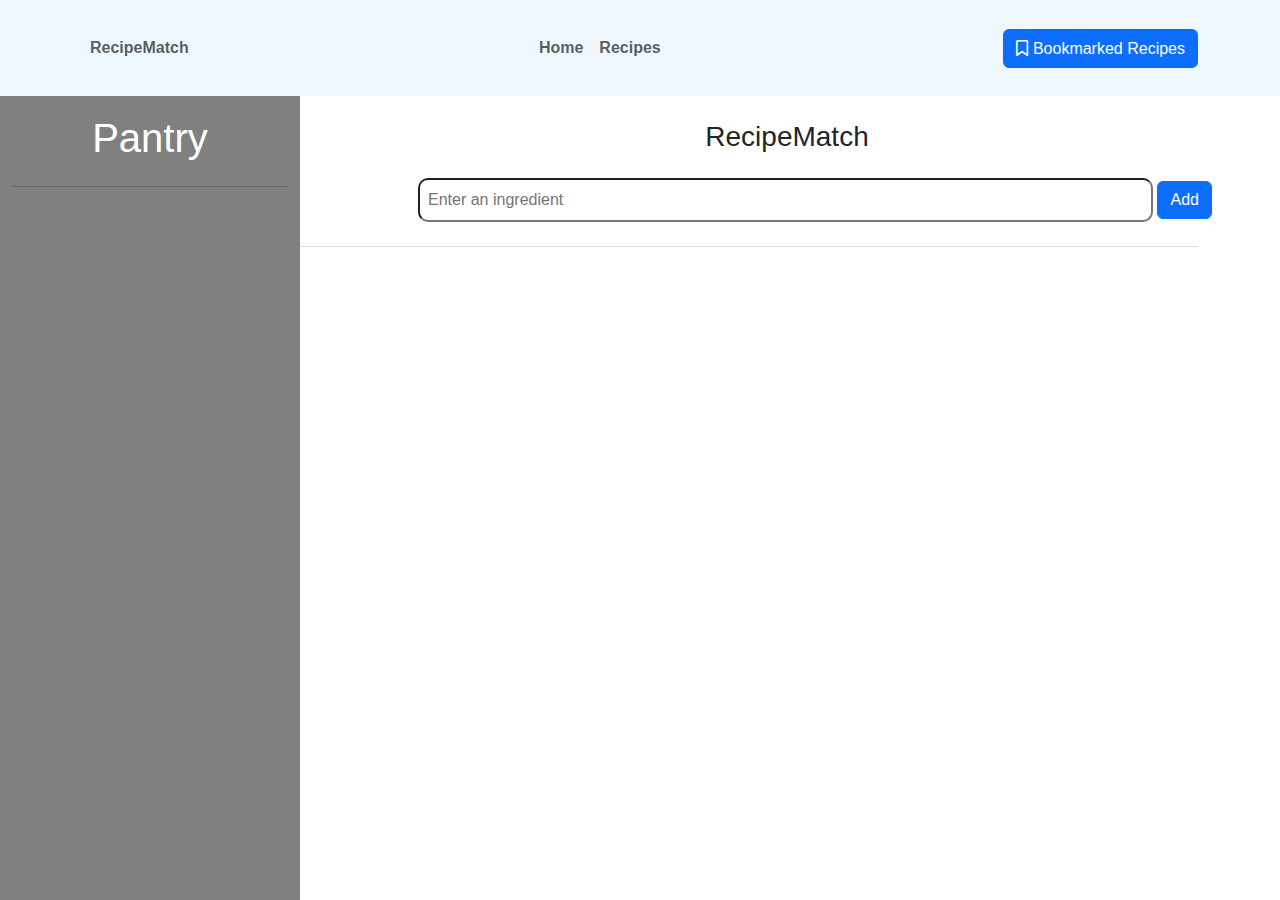
==== recipe.html @ 763ce932 "RecipeMatch" ====
<!DOCTYPE html>
<html lang="en">
<head>
    <meta charset="UTF-8">
    <meta name="viewport" content="width=device-width, initial-scale=1.0">
    <title>RecipeMatch</title>
   
    <link href="https://cdn.jsdelivr.net/npm/bootstrap@5.3.3/dist/css/bootstrap.min.css" rel="stylesheet" integrity="sha384-QWTKZyjpPEjISv5WaRU9OFeRpok6YctnYmDr5pNlyT2bRjXh0JMhjY6hW+ALEwIH" crossorigin="anonymous">
    <link rel="stylesheet" href="https://cdnjs.cloudflare.com/ajax/libs/font-awesome/6.5.1/css/all.min.css">
    <link rel="stylesheet" href="./css/recipes.css">    
</head>
<body>
    <main>
        <header>
            <nav class="navbar navbar-expand-lg navbar-custom">
                <div class="container">
                    <ul class="navbar-nav mr-auto">
                        <li class="nav-item">
                            <a class="nav-link" href="#">RecipeMatch</a>
                        </li>
                    </ul>
                    <ul class="navbar-nav mx-auto">
                        <li class="nav-item">
                            <a class="nav-link" href="index.html">Home</a>
                        </li>
                        <li class="nav-item">
                            <a class="nav-link" href="recipe.html">Recipes</a>
                        </li>
                    </ul>
                    <ul class="navbar-nav ml-auto">
                        <li class="nav-item">
                            <a href="bookmark.html"><button class="btn btn-primary bookmark-btn">Bookmarked Recipes</button></a>
                        </li>
                    </ul>
                </div>
            </nav>
        </header>

        <nav class="row m-0">
            <div class="side-bar" style="margin-top: 6rem;">
                <h1 class="text-center text-white">Pantry</h1>
                <hr>
                <div class="scroll-box">
                    <div class="scroll-box-inner">
                        <!-- <p>Lorem ipsum dolor sit amet, consectetur adipisicing elit. Sapiente,
                             aliquid? Ullam quidem placeat dicta iure nesciunt assumenda
                              tempora molestiae distinctio dolorem, voluptatum provident eius
                               illo asperiores officia sit at beatae incidunt earum molestias doloribus
                                dolore nam. Dolorem, praesentium, voluptatibus ab totam non delectus beatae 
                                eveniet iste, aperiam repellat quas. Atque. Lorem, ipsum dolor sit amet consecte
                                tur adipisicing elit. Facere, maiores eum quae voluptate quod natus saepe? Po
                                rro eius eaque soluta voluptatem dolorem tempore neque inventore quae no
                                bis nulla ut unde vero voluptates corporis totam, maxime eu
                                m ad pariatur iste ipsa! Iusto explicabo harum accusamus
                                 quidem repellat tempore itaque excepturi aliquam! Lore
                                 m ipsum dolor sit amet consectetur, adipisicing elit.
                                  Enim quos, sunt molestias similique voluptatum exe
                                  rcitationem veritatis aliquam asperiores debitis a
                                  met facere. Adipisci aspernatur maiores dolorem ra
                                  tione voluptatum iure ullam ducimus maxime modi minu
                                  s porro quisquam molestias commodi vero, molestiae odio? -->
                        </p>
                    </div>
                </div>
            </div>
       
            <div class="col-lg-12 overflow-auto recipeHeader" style="padding: 0;">
                <h3 class="text-center recipeHeader mt-4 mb-4">RecipeMatch</h3>
                <form id="recipeForm">
                    <input type="text" id="inputValue" placeholder="Enter an ingredient" class="searchRecipes">
                    <button type="submit" id="search" class="btn btn-primary">Add</button>
                </form>
            </div>                                                                                                                           
        </nav>

        <div class="row m-0 main-content" id="recipeResults">
           
        </div>
    </main>

    <div class="container">
        <footer class="d-flex flex-wrap justify-content-between align-items-center py-3 my-4 border-top">
            <div class="col-md-4 d-flex align-items-center">
                <a href="/" class="mb-3 me-2 mb-md-0 text-body-secondary text-decoration-none lh-1">
                    <svg class="bi" width="30" height="24"><use xlink:href="#bootstrap"/></svg>
                </a>
                <span class="mb-3 mb-md-0 text-body-secondary">&copy; 2024 Company, Inc</span>
            </div>

            <ul class="nav col-md-4 justify-content-end list-unstyled d-flex">
                <li class="ms-3"><a class="text-body-secondary" href="#"><svg class="bi" width="24" height="24"><use xlink:href="#twitter"/></svg></a></li>
                <li class="ms-3"><a class="text-body-secondary" href="#"><svg class="bi" width="24" height="24"><use xlink:href="#instagram"/></svg></a></li>
                <li class="ms-3"><a class="text-body-secondary" href="#"><svg class="bi" width="24" height="24"><use xlink:href="#facebook"/></svg></a></li>
            </ul>
        </footer>
    </div>

    <script>
        document.addEventListener('DOMContentLoaded', function() {
        const form = document.getElementById('recipeForm');
        const recipeResults = document.getElementById('recipeResults');

            form.addEventListener('submit', function(event) {
            event.preventDefault();

            const inputValue = document.getElementById('inputValue').value;
            const recipes = [
                { name: 'Scrambled Eggs', ingredients: ['eggs', 'egg', 'salt', 'pepper'], difficulty: 'hard', time: '5 Minutes' },
                { name: 'Omelette', ingredients: ['eggs', 'cheese', 'egg', 'tomatoes', 'onions'], difficulty: 'hard', time: '5 Minutes' },
                { name: 'Boiled Eggs', ingredients: ['eggs', 'water', 'egg'], difficulty: 'hard', time: '5 Minutes' },
                { name: 'Adobo', ingredients: ['Pork', 'Soy sauce', 'Vinegar', 'Garlic', 'Bay Leaves', 'Black Peppercorns'] },
                { name: 'Sinigang na Baboy', ingredients: ['Pork', 'Tomatoes', 'Onion', 'Fish Sauce', 'Gabi', 'Radish', 'Long Beans', 'Eggplant', 'Okra', 'Bok Choy', 'Pechay'] },
                { name: 'Kare-Kare', ingredients: ['Oxtail', 'Banana Heart', 'Eggplant', 'String Beans (Sitaw)', 'Pehcay', 'Achuete', 'Peanut Sauce'] },
                { name: 'Bicol Express', ingredients: ['Pork', 'Shrimp Paste', 'Garlic', 'Onion', 'Coconut Cream', 'Coconut Milk', 'Chili Peppers', 'Finger Chilies (Siling haba)'] },
                { name: 'Tinolang Manok', ingredients: ['Chicken', 'Garlic', 'Onion', 'Ginger', 'Papaya', 'Chili leaves(Malunggay)', 'Fish Sauce', 'Salt', 'Pepper'] },
                { name: 'Pakbet', ingredients: ['Pork', 'Tomatoes', 'Onion', 'Fish Sauce', 'Gabi', 'Radish', 'Long Beans', 'Eggplant', 'Okra', 'Bok Choy', 'Pechay'] },
                { name: 'Sinigang na Baboy', ingredients: ['Pork', 'Tomatoes', 'Onion', 'Fish Sauce', 'Gabi', 'Radish', 'Long Beans', 'Eggplant', 'Okra', 'Bok Choy', 'Pechay'] }
            ];

                const suggestedRecipes = recipes.filter(recipe => {
                    return recipe.ingredients.includes(inputValue.toLowerCase());
                });

                renderRecipes(suggestedRecipes);
            });

            function renderRecipes(recipes) {
                const fragment = document.createDocumentFragment();

                if (recipes.length > 0) {
                    recipes.forEach(recipe => {
                        const div = document.createElement('div');
                        div.classList.add('col-lg-12', 'mt-4', 'card-contents');
                        div.innerHTML = `
                            <div class="card" style="max-width: 90%; margin-bottom: 10px;">
                                <div class="row g0">
                                    <div class="col-lg-3">
                                        <img src="./assets/omellete.jpg" class="card_img" alt="" srcset="">
                                    </div>
                                    <div class="col-lg-9">
                                        <div class="card-body">
                                            <h6 class="time-prep">
                                                <i class="fa-regular fa-clock" style="padding-right: 10px;"></i>
                                                <span class="minutes">${recipe.time}</span> 
                                                <span class="difficulty">Difficulty: ${recipe.difficulty || 'N/A'}</span>
                                                <a href=""><i class="fa-solid fa-bookmark" style="padding-left: 29px;"></i></a>
                                            </h6>
                                            <h5 class="card-title"><b>${recipe.name}</b></h5>
                                            <h5 class="card-text"></h5>
                                            <p class="card-text"><b>Ingredients: </b>${recipe.ingredients.join(', ')}</p>      
                                            <a href="" class="float-end mt-3" style="padding-bottom: 20px;">View recipe</a>
                                        </div>
                                    </div>
                                </div>
                            </div>
                        `;
                        fragment.appendChild(div);
                    });
                } else {
                    const div = document.createElement('div');
                    div.classList.add('mt-5', 'recipes-notfound', 'text-center');
                    div.style.paddingLeft = '25%';
                    div.textContent = 'Recipes Not Found';
                    fragment.appendChild(div);
                }

                recipeResults.innerHTML = '';
                recipeResults.appendChild(fragment);
            }
        });
    </script>

    <script src="https://cdn.jsdelivr.net/npm/bootstrap@5.3.3/dist/js/bootstrap.bundle.min.js" integrity="sha384-YvpcrYf0tY3lHB60NNkmXc5s9fDVZLESaAA55NDzOxhy9GkcIdslK1eN7N6jIeHz" crossorigin="anonymous"></script>
</body>
</html>
---- css/recipes.css ----
*{
    margin: 0%;
    padding: 0%;
    font-family: Arial, Helvetica, sans-serif;
}

.navbar {
    color: black; 
    padding: 10px;
    font-weight: 900;
    align-items: center;
    background-color: aliceblue;
    width: 100%;
    height: 6rem;
}
.bookmark-btn::before {
    content: "\f02e"; 
    font-family: "Font Awesome 5 Free"; 
    margin-right: 5px; 
}

    ::-webkit-scrollbar{
    width: 15px;
} 
    ::-webkit-scrollbar-thumb{
    background-color: #fff;
}
 
.side-bar{
    position: fixed;
    top: 0;
    left: 0;
    width: 300px;
    height: 100%;
    background-color: gray;
    margin-right: 288px;
    display: flex;
    flex-direction: column;
}
.side-bar h1{
    padding-top: 18px;
}
.recipeHeader{
    text-align: center;
    position: relative;
    left: 300px;
    width: calc(100% - 300px);
}
.recipeHeader h3{
    left: 15%;
}

.scroll-box{
    overflow: auto;
   
}
.scroll-box-inner p{
    color: #fff;
}


.card-contents{
    position: relative;
    left: 300px;
    width: calc(100% - 300px);
}
.searchRecipes{
    width: 75%;
    padding: 8px;
    border-radius: 10px;
    margin-left: 50px;
}
.searchRecipes::after{
  content: '\f002';
  font-family: 'Font Awesome 5 Free';
  width: 20px;
  font-weight: 900;
  font-size: 20px; 
  margin-left: 5px;
}

.card {
  background-color: #fff;
  border: 1px solid rgba(0, 0, 0, 0.125);
  border-radius: 1rem;
  transition: box-shadow 0.3s ease-in-out;
  cursor: pointer;
  margin-left: 40px;
}

.card:hover {
  box-shadow: 0 0.5rem 1rem rgba(0, 0, 0, 0.15);
}

.card-body {
  padding: 1.25rem;
}

.card_img{
    width: 100%;
    height: auto;
    border-radius: 10px 0 0 12px;
}
.sidebar.active {
  right: 0;
}


.time-prep {
    display: flex;
    align-items: center;
    margin-bottom: 10px;
    padding-left: 20rem;
}

.fa-regular.fa-clock {
    padding-right: 10px;
    font-size: 1.2em; /* Adjust the size of the clock icon as needed */
}

.minutes {
    margin-right: 2rem; /* Adjust as needed to separate the minutes from difficulty */
}

.difficulty {
    font-weight: bold; /* Example styling for difficulty */
    
}
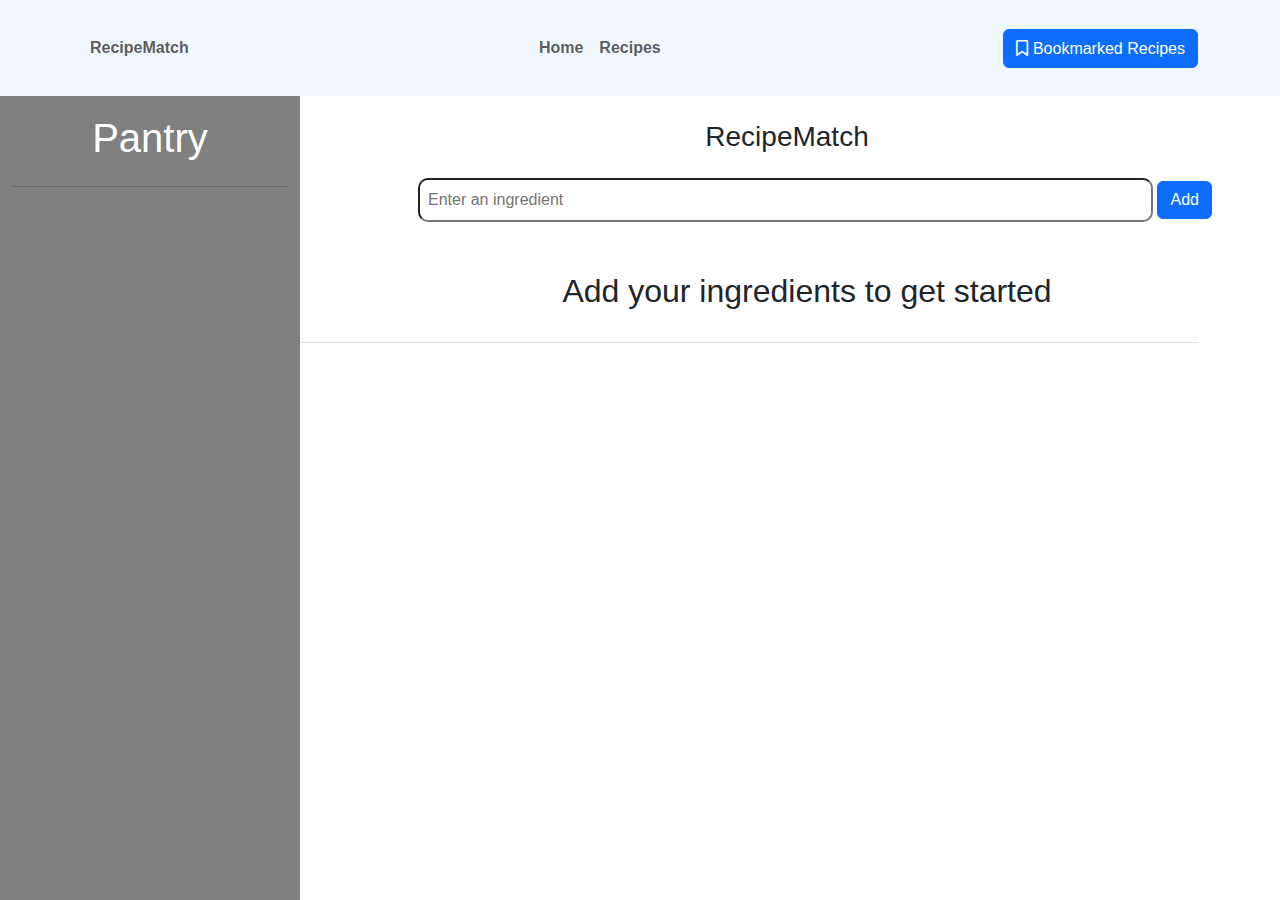
==== commit 237d007c: "RecipeMatch" ====
--- a/recipe.html
+++ b/recipe.html
@@ -73,6 +73,11 @@
             </div>                                                                                                                           
         </nav>
 
+        <div class="row m-0 text-content" id="text-content">
+            <img src="" alt="">
+            <h2>Add your ingredients to get started</h2>
+        </div>
+        
         <div class="row m-0 main-content" id="recipeResults">
            
         </div>
@@ -101,10 +106,11 @@
         const recipeResults = document.getElementById('recipeResults');
 
             form.addEventListener('submit', function(event) {
-            event.preventDefault();
+                event.preventDefault();
 
             const inputValue = document.getElementById('inputValue').value;
             const recipes = [
+               
                 { name: 'Scrambled Eggs', ingredients: ['eggs', 'egg', 'salt', 'pepper'], difficulty: 'hard', time: '5 Minutes' },
                 { name: 'Omelette', ingredients: ['eggs', 'cheese', 'egg', 'tomatoes', 'onions'], difficulty: 'hard', time: '5 Minutes' },
                 { name: 'Boiled Eggs', ingredients: ['eggs', 'water', 'egg'], difficulty: 'hard', time: '5 Minutes' },
@@ -113,13 +119,14 @@
                 { name: 'Kare-Kare', ingredients: ['Oxtail', 'Banana Heart', 'Eggplant', 'String Beans (Sitaw)', 'Pehcay', 'Achuete', 'Peanut Sauce'] },
                 { name: 'Bicol Express', ingredients: ['Pork', 'Shrimp Paste', 'Garlic', 'Onion', 'Coconut Cream', 'Coconut Milk', 'Chili Peppers', 'Finger Chilies (Siling haba)'] },
                 { name: 'Tinolang Manok', ingredients: ['Chicken', 'Garlic', 'Onion', 'Ginger', 'Papaya', 'Chili leaves(Malunggay)', 'Fish Sauce', 'Salt', 'Pepper'] },
-                { name: 'Pakbet', ingredients: ['Pork', 'Tomatoes', 'Onion', 'Fish Sauce', 'Gabi', 'Radish', 'Long Beans', 'Eggplant', 'Okra', 'Bok Choy', 'Pechay'] },
-                { name: 'Sinigang na Baboy', ingredients: ['Pork', 'Tomatoes', 'Onion', 'Fish Sauce', 'Gabi', 'Radish', 'Long Beans', 'Eggplant', 'Okra', 'Bok Choy', 'Pechay'] }
+                { name: 'Pakbet', ingredients: ['Pork', 'Tomatoes', 'Onion', 'Fish Sauce', 'Gabi', 'Radish', 'Long Beans', 'Eggplant', 'Okra', 'Bok Choy', 'Pechay'] }
             ];
 
-                const suggestedRecipes = recipes.filter(recipe => {
-                    return recipe.ingredients.includes(inputValue.toLowerCase());
+            const suggestedRecipes = recipes.filter(recipe => {
+                return recipe.ingredients.some(ingredient => {
+                    return ingredient.toLowerCase().includes(inputValue.toLowerCase());
                 });
+            });
 
                 renderRecipes(suggestedRecipes);
             });
@@ -130,12 +137,32 @@
                 if (recipes.length > 0) {
                     recipes.forEach(recipe => {
                         const div = document.createElement('div');
+                        const removetext = document.getElementById('text-content')
+
+                        removetext.style.display = "none";
                         div.classList.add('col-lg-12', 'mt-4', 'card-contents');
+
+                        const links = {
+                            'scrambled eggs': 'index.html'
+                        };
+                        const recipesimage = {
+                            'scrambled eggs': './assets/scrambledeggs.png',
+                            'omelette': './assets/omelette.png',
+                            'adobo': './assets/adobo.png',
+                            'kare-kare': './assets/omelette.png',
+                            'bicol express': './assets/bicolexpress.png',
+                            'tinolang manok': './assets/omelette.png',
+                            
+                        };
+
+                        const imagePath = recipesimage[recipe.name.toLowerCase()];
+                        const linksPath = links[recipe.name.toLowerCase()];
+
                         div.innerHTML = `
                             <div class="card" style="max-width: 90%; margin-bottom: 10px;">
                                 <div class="row g0">
                                     <div class="col-lg-3">
-                                        <img src="./assets/omellete.jpg" class="card_img" alt="" srcset="">
+                                        <img src="${imagePath}" class="card_img" alt="" srcset="">
                                     </div>
                                     <div class="col-lg-9">
                                         <div class="card-body">
@@ -148,7 +175,7 @@
                                             <h5 class="card-title"><b>${recipe.name}</b></h5>
                                             <h5 class="card-text"></h5>
                                             <p class="card-text"><b>Ingredients: </b>${recipe.ingredients.join(', ')}</p>      
-                                            <a href="" class="float-end mt-3" style="padding-bottom: 20px;">View recipe</a>
+                                            <a href="${linksPath}" class="float-end mt-3" style="padding-bottom: 20px;">View recipe</a>
                                         </div>
                                     </div>
                                 </div>
@@ -158,6 +185,10 @@
                     });
                 } else {
                     const div = document.createElement('div');
+                    const removetext = document.getElementById('text-content')
+
+                    removetext.style.display = "none";
+
                     div.classList.add('mt-5', 'recipes-notfound', 'text-center');
                     div.style.paddingLeft = '25%';
                     div.textContent = 'Recipes Not Found';
--- a/css/recipes.css
+++ b/css/recipes.css
@@ -12,6 +12,7 @@
     background-color: aliceblue;
     width: 100%;
     height: 6rem;
+
 }
 .bookmark-btn::before {
     content: "\f02e"; 
@@ -78,7 +79,10 @@
   font-size: 20px; 
   margin-left: 5px;
 }
-
+.text-content{
+    padding-top: 50px;
+    padding-left: 43%;
+}
 .card {
   background-color: #fff;
   border: 1px solid rgba(0, 0, 0, 0.125);
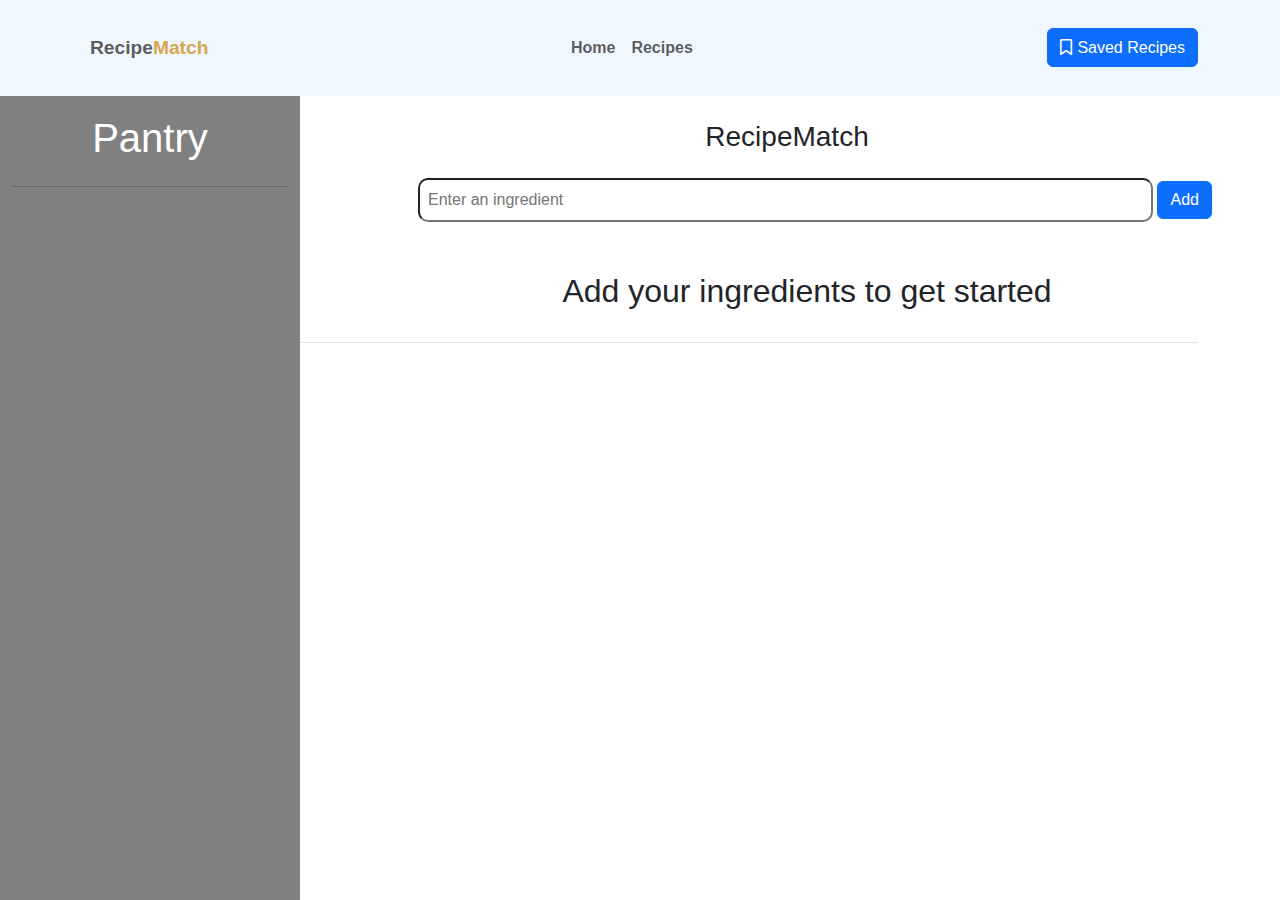
==== commit 5d84f163: "Recipes match updated" ====
--- a/recipe.html
+++ b/recipe.html
@@ -16,7 +16,7 @@
                 <div class="container">
                     <ul class="navbar-nav mr-auto">
                         <li class="nav-item">
-                            <a class="nav-link" href="#">RecipeMatch</a>
+                            <a class="nav-link" href="#" style="font-size: larger;">Recipe<span style="color: #d7a54b;">Match</span></a>
                         </li>
                     </ul>
                     <ul class="navbar-nav mx-auto">
@@ -29,7 +29,7 @@
                     </ul>
                     <ul class="navbar-nav ml-auto">
                         <li class="nav-item">
-                            <a href="bookmark.html"><button class="btn btn-primary bookmark-btn">Bookmarked Recipes</button></a>
+                            <a href="bookmark.html"><button class="btn btn-primary bookmark-btn">Saved Recipes</button></a>
                         </li>
                     </ul>
                 </div>
@@ -143,7 +143,7 @@
                         div.classList.add('col-lg-12', 'mt-4', 'card-contents');
 
                         const links = {
-                            'scrambled eggs': 'index.html'
+                            'scrambled eggs': 'pornhub.com'
                         };
                         const recipesimage = {
                             'scrambled eggs': './assets/scrambledeggs.png',
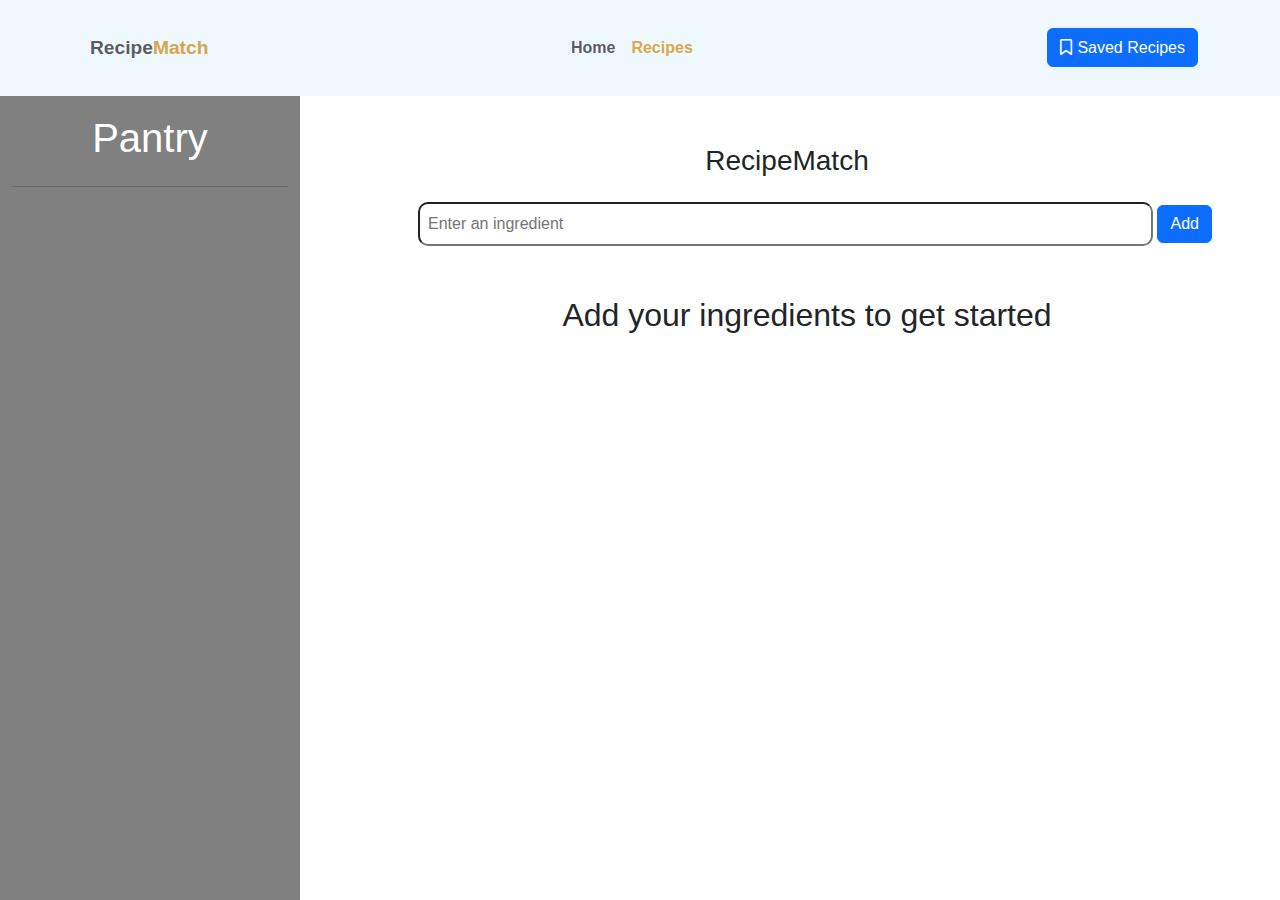
==== commit a05c5057: "k" ====
--- a/recipe.html
+++ b/recipe.html
@@ -24,7 +24,7 @@
                             <a class="nav-link" href="index.html">Home</a>
                         </li>
                         <li class="nav-item">
-                            <a class="nav-link" href="recipe.html">Recipes</a>
+                            <a class="nav-link active-link" href="recipe.html">Recipes</a>
                         </li>
                     </ul>
                     <ul class="navbar-nav ml-auto">
@@ -41,7 +41,8 @@
                 <h1 class="text-center text-white">Pantry</h1>
                 <hr>
                 <div class="scroll-box">
-                    <div class="scroll-box-inner">
+                    <div class="items" id="ingredientItems">
+                       
                         <!-- <p>Lorem ipsum dolor sit amet, consectetur adipisicing elit. Sapiente,
                              aliquid? Ullam quidem placeat dicta iure nesciunt assumenda
                               tempora molestiae distinctio dolorem, voluptatum provident eius
@@ -58,8 +59,8 @@
                                   rcitationem veritatis aliquam asperiores debitis a
                                   met facere. Adipisci aspernatur maiores dolorem ra
                                   tione voluptatum iure ullam ducimus maxime modi minu
-                                  s porro quisquam molestias commodi vero, molestiae odio? -->
-                        </p>
+                                  s porro quisquam molestias commodi vero, molestiae odio?
+                        </p> -->
                     </div>
                 </div>
             </div>
@@ -83,27 +84,12 @@
         </div>
     </main>
 
-    <div class="container">
-        <footer class="d-flex flex-wrap justify-content-between align-items-center py-3 my-4 border-top">
-            <div class="col-md-4 d-flex align-items-center">
-                <a href="/" class="mb-3 me-2 mb-md-0 text-body-secondary text-decoration-none lh-1">
-                    <svg class="bi" width="30" height="24"><use xlink:href="#bootstrap"/></svg>
-                </a>
-                <span class="mb-3 mb-md-0 text-body-secondary">&copy; 2024 Company, Inc</span>
-            </div>
-
-            <ul class="nav col-md-4 justify-content-end list-unstyled d-flex">
-                <li class="ms-3"><a class="text-body-secondary" href="#"><svg class="bi" width="24" height="24"><use xlink:href="#twitter"/></svg></a></li>
-                <li class="ms-3"><a class="text-body-secondary" href="#"><svg class="bi" width="24" height="24"><use xlink:href="#instagram"/></svg></a></li>
-                <li class="ms-3"><a class="text-body-secondary" href="#"><svg class="bi" width="24" height="24"><use xlink:href="#facebook"/></svg></a></li>
-            </ul>
-        </footer>
-    </div>
-
+   
     <script>
         document.addEventListener('DOMContentLoaded', function() {
         const form = document.getElementById('recipeForm');
         const recipeResults = document.getElementById('recipeResults');
+        const inputtedIngridients = document.getElementById('inputValue');
 
             form.addEventListener('submit', function(event) {
                 event.preventDefault();
@@ -182,6 +168,7 @@
                             </div>
                         `;
                         fragment.appendChild(div);
+                        
                     });
                 } else {
                     const div = document.createElement('div');
@@ -195,10 +182,61 @@
                     fragment.appendChild(div);
                 }
 
+                const btnadd = document.getElementById('search');
+                const ingredientItems = document.getElementById('ingredientItems');
+                btnadd.onclick = function(){
+                    ingredientItems.innerHTML += `
+                    <div class="items">
+                        <h5 class="ingredient-item id="ingredient-item">${inputtedIngridients.value}
+                            <span id="btn-delete" class="btn-delete">X</span>
+                        </h5>
+                    </div>
+                    `
+                const existingItem = document.getElementById('ingredient-item');
+
+                    if(existingItem.value === inputtedIngridients.value){
+                        alert("This ingredients already inputted");
+                        return;
+                    }else{
+                   
+                    }
+                }
+                ingredientItems.onclick = function(event) {
+                    if (event.target.classList.contains('btn-delete')) {
+                        const itemToDelete = event.target.closest('.items');
+                        ingredientItems.removeChild(itemToDelete);
+                    }
+        };
+
+               
                 recipeResults.innerHTML = '';
                 recipeResults.appendChild(fragment);
+                inputtedIngridients.value = '';
+
             }
+
         });
+
+        // const btnadd = document.getElementById('search');
+        // const inputtedIngridients = document.getElementById('inputValue');
+        // const items = document.getElementById('ingredientItems')
+
+        // btnadd.onclick = function(){
+        //     items.innerHTML +=`
+        //         <div class="items">
+        //             <h5 class="ingredient-item">${inputtedIngridients.value} 
+        //                 <span id="btn-delete" class="btn-delete">X</span>
+        //             </h5>  
+        //         </div>
+        //     `
+        //     inputtedIngridients.value = '';
+        // };
+      
+       
+
+        
+
+
     </script>
 
     <script src="https://cdn.jsdelivr.net/npm/bootstrap@5.3.3/dist/js/bootstrap.bundle.min.js" integrity="sha384-YvpcrYf0tY3lHB60NNkmXc5s9fDVZLESaAA55NDzOxhy9GkcIdslK1eN7N6jIeHz" crossorigin="anonymous"></script>
--- a/css/recipes.css
+++ b/css/recipes.css
@@ -5,6 +5,7 @@
 }
 
 .navbar {
+    position: fixed;
     color: black; 
     padding: 10px;
     font-weight: 900;
@@ -12,7 +13,11 @@
     background-color: aliceblue;
     width: 100%;
     height: 6rem;
+    z-index: 1;
 
+}
+nav .active-link{
+    color: #d7a94a;
 }
 .bookmark-btn::before {
     content: "\f02e"; 
@@ -33,6 +38,8 @@
     left: 0;
     width: 300px;
     height: 100%;
+    z-index: 0;
+    overflow-x: hidden;
     background-color: gray;
     margin-right: 288px;
     display: flex;
@@ -42,6 +49,7 @@
     padding-top: 18px;
 }
 .recipeHeader{
+    margin-top: 120px;
     text-align: center;
     position: relative;
     left: 300px;
@@ -59,6 +67,17 @@
     color: #fff;
 }
 
+.ingredient-item {
+    background-color: white;
+    width: 100%;
+    padding: 8px;
+}
+
+.btn-delete {
+    padding-left: 200px;
+    color: red;
+    cursor: pointer;
+}
 
 .card-contents{
     position: relative;
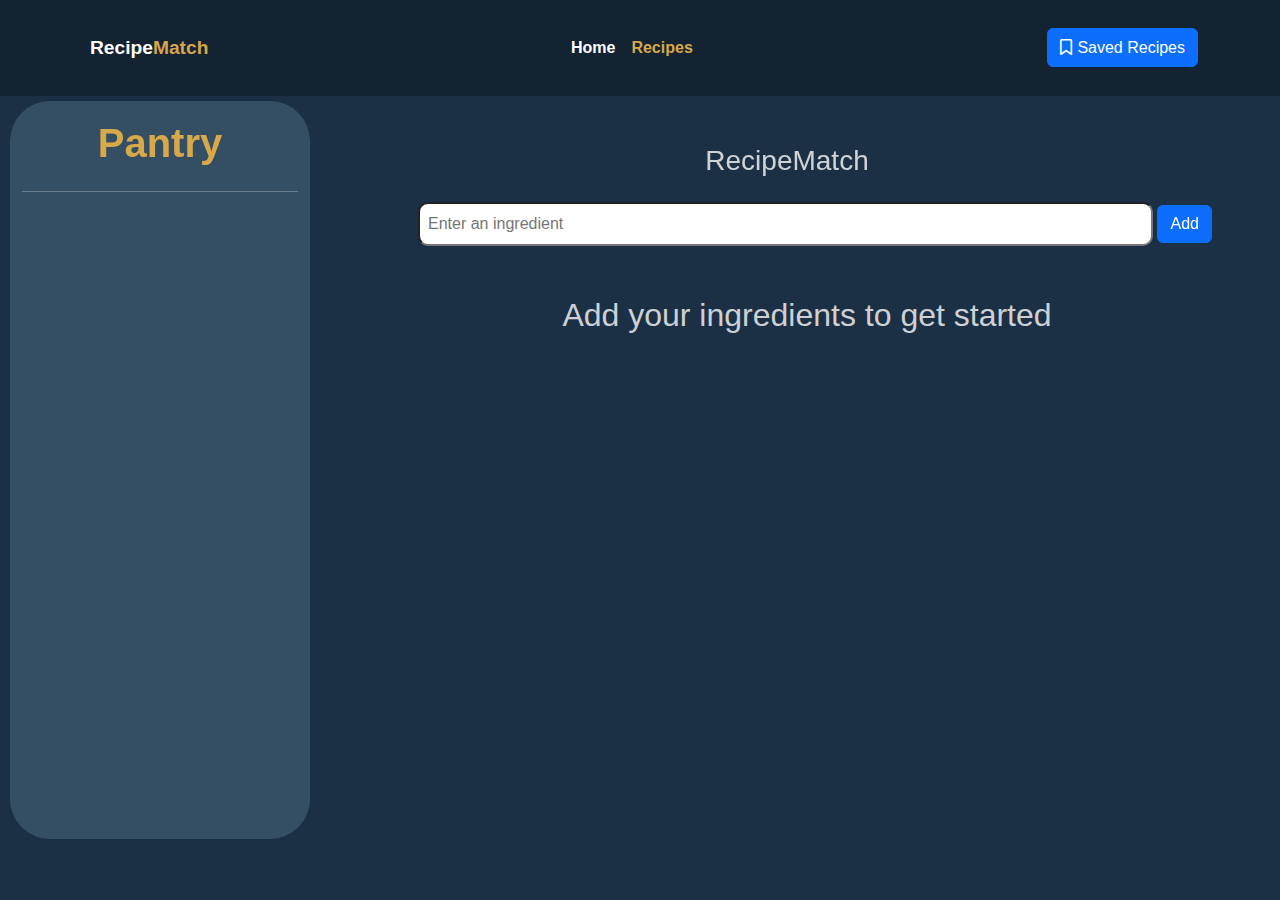
==== commit bde9129b: "k" ====
--- a/recipe.html
+++ b/recipe.html
@@ -38,7 +38,7 @@
 
         <nav class="row m-0">
             <div class="side-bar" style="margin-top: 6rem;">
-                <h1 class="text-center text-white">Pantry</h1>
+                <h1 class="text-center">Pantry</h1>
                 <hr>
                 <div class="scroll-box">
                     <div class="items" id="ingredientItems">
@@ -90,132 +90,250 @@
         const form = document.getElementById('recipeForm');
         const recipeResults = document.getElementById('recipeResults');
         const inputtedIngridients = document.getElementById('inputValue');
-
-            form.addEventListener('submit', function(event) {
-                event.preventDefault();
-
-            const inputValue = document.getElementById('inputValue').value;
-            const recipes = [
-               
-                { name: 'Scrambled Eggs', ingredients: ['eggs', 'egg', 'salt', 'pepper'], difficulty: 'hard', time: '5 Minutes' },
-                { name: 'Omelette', ingredients: ['eggs', 'cheese', 'egg', 'tomatoes', 'onions'], difficulty: 'hard', time: '5 Minutes' },
-                { name: 'Boiled Eggs', ingredients: ['eggs', 'water', 'egg'], difficulty: 'hard', time: '5 Minutes' },
-                { name: 'Adobo', ingredients: ['Pork', 'Soy sauce', 'Vinegar', 'Garlic', 'Bay Leaves', 'Black Peppercorns'] },
-                { name: 'Sinigang na Baboy', ingredients: ['Pork', 'Tomatoes', 'Onion', 'Fish Sauce', 'Gabi', 'Radish', 'Long Beans', 'Eggplant', 'Okra', 'Bok Choy', 'Pechay'] },
-                { name: 'Kare-Kare', ingredients: ['Oxtail', 'Banana Heart', 'Eggplant', 'String Beans (Sitaw)', 'Pehcay', 'Achuete', 'Peanut Sauce'] },
-                { name: 'Bicol Express', ingredients: ['Pork', 'Shrimp Paste', 'Garlic', 'Onion', 'Coconut Cream', 'Coconut Milk', 'Chili Peppers', 'Finger Chilies (Siling haba)'] },
-                { name: 'Tinolang Manok', ingredients: ['Chicken', 'Garlic', 'Onion', 'Ginger', 'Papaya', 'Chili leaves(Malunggay)', 'Fish Sauce', 'Salt', 'Pepper'] },
-                { name: 'Pakbet', ingredients: ['Pork', 'Tomatoes', 'Onion', 'Fish Sauce', 'Gabi', 'Radish', 'Long Beans', 'Eggplant', 'Okra', 'Bok Choy', 'Pechay'] }
-            ];
-
-            const suggestedRecipes = recipes.filter(recipe => {
-                return recipe.ingredients.some(ingredient => {
-                    return ingredient.toLowerCase().includes(inputValue.toLowerCase());
-                });
-            });
-
-                renderRecipes(suggestedRecipes);
-            });
-
-            function renderRecipes(recipes) {
-                const fragment = document.createDocumentFragment();
-
-                if (recipes.length > 0) {
-                    recipes.forEach(recipe => {
-                        const div = document.createElement('div');
-                        const removetext = document.getElementById('text-content')
-
-                        removetext.style.display = "none";
-                        div.classList.add('col-lg-12', 'mt-4', 'card-contents');
-
-                        const links = {
-                            'scrambled eggs': 'pornhub.com'
-                        };
-                        const recipesimage = {
-                            'scrambled eggs': './assets/scrambledeggs.png',
-                            'omelette': './assets/omelette.png',
-                            'adobo': './assets/adobo.png',
-                            'kare-kare': './assets/omelette.png',
-                            'bicol express': './assets/bicolexpress.png',
-                            'tinolang manok': './assets/omelette.png',
-                            
-                        };
-
-                        const imagePath = recipesimage[recipe.name.toLowerCase()];
-                        const linksPath = links[recipe.name.toLowerCase()];
-
-                        div.innerHTML = `
-                            <div class="card" style="max-width: 90%; margin-bottom: 10px;">
-                                <div class="row g0">
-                                    <div class="col-lg-3">
-                                        <img src="${imagePath}" class="card_img" alt="" srcset="">
-                                    </div>
-                                    <div class="col-lg-9">
-                                        <div class="card-body">
-                                            <h6 class="time-prep">
-                                                <i class="fa-regular fa-clock" style="padding-right: 10px;"></i>
-                                                <span class="minutes">${recipe.time}</span> 
-                                                <span class="difficulty">Difficulty: ${recipe.difficulty || 'N/A'}</span>
-                                                <a href=""><i class="fa-solid fa-bookmark" style="padding-left: 29px;"></i></a>
-                                            </h6>
-                                            <h5 class="card-title"><b>${recipe.name}</b></h5>
-                                            <h5 class="card-text"></h5>
-                                            <p class="card-text"><b>Ingredients: </b>${recipe.ingredients.join(', ')}</p>      
-                                            <a href="${linksPath}" class="float-end mt-3" style="padding-bottom: 20px;">View recipe</a>
-                                        </div>
-                                    </div>
+        const ingredientItems = document.getElementById('ingredientItems');
+        const ingredients = [];
+
+        form.addEventListener('submit', function(event) {
+        event.preventDefault();
+
+        const inputValue = inputtedIngridients.value.trim();
+        if (inputValue) {
+            ingredients.push(inputValue.toLowerCase());
+            renderIngredientItems();
+            inputtedIngridients.value = '';
+        }
+
+        const recipes = [
+            { name: 'Scrambled Eggs', ingredients: ['eggs', 'egg', 'salt', 'pepper'], difficulty: 'hard', time: '5 Minutes' },
+            { name: 'Omelette', ingredients: ['eggs', 'cheese', 'egg', 'tomatoes', 'onions'], difficulty: 'hard', time: '5 Minutes' },
+            { name: 'Boiled Eggs', ingredients: ['eggs', 'water', 'egg'], difficulty: 'hard', time: '5 Minutes' },
+            { name: 'Adobo', ingredients: ['Pork', 'Soy sauce', 'Vinegar', 'Garlic', 'Bay Leaves', 'Black Peppercorns'] },
+            { name: 'Sinigang na Baboy', ingredients: ['Pork', 'Tomatoes', 'Onion', 'Fish Sauce', 'Gabi', 'Radish', 'Long Beans', 'Eggplant', 'Okra', 'Bok Choy', 'Pechay'] },
+            { name: 'Kare-Kare', ingredients: ['Oxtail', 'Banana Heart', 'Eggplant', 'String Beans (Sitaw)', 'Pehcay', 'Achuete', 'Peanut Sauce'] },
+            { name: 'Bicol Express', ingredients: ['Pork', 'Shrimp Paste', 'Garlic', 'Onion', 'Coconut Cream', 'Coconut Milk', 'Chili Peppers', 'Finger Chilies (Siling haba)'] },
+            { name: 'Tinolang Manok', ingredients: ['Chicken', 'Garlic', 'Onion', 'Ginger', 'Papaya', 'Chili leaves(Malunggay)', 'Fish Sauce', 'Salt', 'Pepper'] },
+            { name: 'Pakbet', ingredients: ['Pork', 'Tomatoes', 'Onion', 'Fish Sauce', 'Gabi', 'Radish', 'Long Beans', 'Eggplant', 'Okra', 'Bok Choy', 'Pechay'] }
+        ];
+
+        const suggestedRecipes = recipes.filter(recipe => {
+            return ingredients.every(ingredient => recipe.ingredients.some(rIngredient => rIngredient.toLowerCase().includes(ingredient)));
+        });
+
+        renderRecipes(suggestedRecipes);
+    });
+
+    function renderIngredientItems() {
+        ingredientItems.innerHTML = '';
+        ingredients.forEach(ingredient => {
+            const div = document.createElement('div');
+            div.classList.add('items');
+            div.innerHTML = `
+                <h5 class="ingredient-item">${ingredient}
+                    <span class="btn-delete">X</span>
+                </h5>
+            `;
+            ingredientItems.appendChild(div);
+        });
+    }
+    ingredientItems.addEventListener('click', function(event) {
+        if (event.target.classList.contains('btn-delete')) {
+            const itemToDelete = event.target.closest('.items');
+            const itemName = itemToDelete.querySelector('.ingredient-item').textContent.trim();
+            const index = ingredients.indexOf(itemName.slice(0, -1)); // Removing the 'X' at the end
+            if (index !== -1) {
+                ingredients.splice(index, 1);
+                renderIngredientItems();
+                form.dispatchEvent(new Event('submit')); // Re-filter recipes
+            }
+        }
+    });
+
+    function renderRecipes(recipes) {
+        const fragment = document.createDocumentFragment();
+        const removetext = document.getElementById('text-content');
+        if (removetext) {
+            removetext.style.display = "none";
+        }
+
+        if (recipes.length > 0) {
+            recipes.forEach(recipe => {
+                const div = document.createElement('div');
+                div.classList.add('col-lg-12', 'mt-4', 'card-contents');
+
+                const recipesimage = {
+                    'scrambled eggs': './assets/scrambledeggs.png',
+                    'omelette': './assets/omelette.png',
+                    'adobo': './assets/adobo.png',
+                    'kare-kare': './assets/omelette.png',
+                    'bicol express': './assets/bicolexpress.png',
+                    'tinolang manok': './assets/omelette.png',
+                };
+
+                const imagePath = recipesimage[recipe.name.toLowerCase()];
+
+                div.innerHTML = `
+                    <div class="card" style="max-width: 90%; margin-bottom: 10px;">
+                        <div class="row g0">
+                            <div class="col-lg-3">
+                                <img src="${imagePath}" class="card_img" alt="" srcset="">
+                            </div>
+                            <div class="col-lg-9">
+                                <div class="card-body">
+                                    <h6 class="time-prep">
+                                        <i class="fa-regular fa-clock" style="padding-right: 10px;"></i>
+                                        <span class="minutes">${recipe.time || 'N/A'}</span> 
+                                        <span class="difficulty">Difficulty: ${recipe.difficulty || 'N/A'}</span>
+                                        <a href=""><i class="fa-solid fa-bookmark" style="padding-left: 29px;"></i></a>
+                                    </h6>
+                                    <h5 class="card-title"><b>${recipe.name}</b></h5>
+                                    <h5 class="card-text"></h5>
+                                    <p class="card-text"><b>Ingredients: </b>${recipe.ingredients.join(', ')}</p>      
+                                    <a href="#" class="float-end mt-3" style="padding-bottom: 20px;">View recipe</a>
                                 </div>
                             </div>
-                        `;
-                        fragment.appendChild(div);
+                        </div>
+                    </div>
+                `;
+                fragment.appendChild(div);
+            });
+        } else {
+            const div = document.createElement('div');
+            div.classList.add('mt-5', 'recipes-notfound', 'text-center');
+            div.style.paddingLeft = '25%';
+            div.textContent = 'Recipes Not Found';
+            div.style.color = 'white';
+            fragment.appendChild(div);
+        }
+
+        recipeResults.innerHTML = '';
+        recipeResults.appendChild(fragment);
+    }
+});
+
+        // document.addEventListener('DOMContentLoaded', function() {
+        // const form = document.getElementById('recipeForm');
+        // const recipeResults = document.getElementById('recipeResults');
+        // const inputtedIngridients = document.getElementById('inputValue');
+
+        //     form.addEventListener('submit', function(event) {
+        //     event.preventDefault();
+
+        //     const inputValue = document.getElementById('inputValue').value;
+        //     const recipes = [
+               
+        //         { name: 'Scrambled Eggs', ingredients: ['eggs', 'egg', 'salt', 'pepper'], difficulty: 'hard', time: '5 Minutes' },
+        //         { name: 'Omelette', ingredients: ['eggs', 'cheese', 'egg', 'tomatoes', 'onions'], difficulty: 'hard', time: '5 Minutes' },
+        //         { name: 'Boiled Eggs', ingredients: ['eggs', 'water', 'egg'], difficulty: 'hard', time: '5 Minutes' },
+        //         { name: 'Adobo', ingredients: ['Pork', 'Soy sauce', 'Vinegar', 'Garlic', 'Bay Leaves', 'Black Peppercorns'] },
+        //         { name: 'Sinigang na Baboy', ingredients: ['Pork', 'Tomatoes', 'Onion', 'Fish Sauce', 'Gabi', 'Radish', 'Long Beans', 'Eggplant', 'Okra', 'Bok Choy', 'Pechay'] },
+        //         { name: 'Kare-Kare', ingredients: ['Oxtail', 'Banana Heart', 'Eggplant', 'String Beans (Sitaw)', 'Pehcay', 'Achuete', 'Peanut Sauce'] },
+        //         { name: 'Bicol Express', ingredients: ['Pork', 'Shrimp Paste', 'Garlic', 'Onion', 'Coconut Cream', 'Coconut Milk', 'Chili Peppers', 'Finger Chilies (Siling haba)'] },
+        //         { name: 'Tinolang Manok', ingredients: ['Chicken', 'Garlic', 'Onion', 'Ginger', 'Papaya', 'Chili leaves(Malunggay)', 'Fish Sauce', 'Salt', 'Pepper'] },
+        //         { name: 'Pakbet', ingredients: ['Pork', 'Tomatoes', 'Onion', 'Fish Sauce', 'Gabi', 'Radish', 'Long Beans', 'Eggplant', 'Okra', 'Bok Choy', 'Pechay'] }
+        //     ];
+
+        //     const suggestedRecipes = recipes.filter(recipe => {
+        //         return recipe.ingredients.some(ingredient => {
+        //             return ingredient.toLowerCase().includes(inputValue.toLowerCase());
+        //         });
+        //     });
+
+        //         renderRecipes(suggestedRecipes);
+        //     });
+
+        //     function renderRecipes(recipes) {
+        //         const fragment = document.createDocumentFragment();
+
+        //         if (recipes.length > 0) {
+        //             recipes.forEach(recipe => {
+        //                 const div = document.createElement('div');
+        //                 const removetext = document.getElementById('text-content')
+
+        //                 removetext.style.display = "none";
+        //                 div.classList.add('col-lg-12', 'mt-4', 'card-contents');
+
+        //                 const links = {
+                          
+        //                 };
+        //                 const recipesimage = {
+        //                     'scrambled eggs': './assets/scrambledeggs.png',
+        //                     'omelette': './assets/omelette.png',
+        //                     'adobo': './assets/adobo.png',
+        //                     'kare-kare': './assets/omelette.png',
+        //                     'bicol express': './assets/bicolexpress.png',
+        //                     'tinolang manok': './assets/omelette.png',
+                            
+        //                 };
+
+        //                 const imagePath = recipesimage[recipe.name.toLowerCase()];
+        //                 const linksPath = links[recipe.name.toLowerCase()];
+
+        //                 div.innerHTML = `
+        //                     <div class="card" style="max-width: 90%; margin-bottom: 10px;">
+        //                         <div class="row g0">
+        //                             <div class="col-lg-3">
+        //                                 <img src="${imagePath}" class="card_img" alt="" srcset="">
+        //                             </div>
+        //                             <div class="col-lg-9">
+        //                                 <div class="card-body">
+        //                                     <h6 class="time-prep">
+        //                                         <i class="fa-regular fa-clock" style="padding-right: 10px;"></i>
+        //                                         <span class="minutes">${recipe.time}</span> 
+        //                                         <span class="difficulty">Difficulty: ${recipe.difficulty || 'N/A'}</span>
+        //                                         <a href=""><i class="fa-solid fa-bookmark" style="padding-left: 29px;"></i></a>
+        //                                     </h6>
+        //                                     <h5 class="card-title"><b>${recipe.name}</b></h5>
+        //                                     <h5 class="card-text"></h5>
+        //                                     <p class="card-text"><b>Ingredients: </b>${recipe.ingredients.join(', ')}</p>      
+        //                                     <a href="${linksPath}" class="float-end mt-3" style="padding-bottom: 20px;">View recipe</a>
+        //                                 </div>
+        //                             </div>
+        //                         </div>
+        //                     </div>
+        //                 `;
+        //                 fragment.appendChild(div);
                         
-                    });
-                } else {
-                    const div = document.createElement('div');
-                    const removetext = document.getElementById('text-content')
-
-                    removetext.style.display = "none";
-
-                    div.classList.add('mt-5', 'recipes-notfound', 'text-center');
-                    div.style.paddingLeft = '25%';
-                    div.textContent = 'Recipes Not Found';
-                    fragment.appendChild(div);
-                }
-
-                const btnadd = document.getElementById('search');
-                const ingredientItems = document.getElementById('ingredientItems');
-                btnadd.onclick = function(){
-                    ingredientItems.innerHTML += `
-                    <div class="items">
-                        <h5 class="ingredient-item id="ingredient-item">${inputtedIngridients.value}
-                            <span id="btn-delete" class="btn-delete">X</span>
-                        </h5>
-                    </div>
-                    `
-                const existingItem = document.getElementById('ingredient-item');
-
-                    if(existingItem.value === inputtedIngridients.value){
-                        alert("This ingredients already inputted");
-                        return;
-                    }else{
-                   
-                    }
-                }
-                ingredientItems.onclick = function(event) {
-                    if (event.target.classList.contains('btn-delete')) {
-                        const itemToDelete = event.target.closest('.items');
-                        ingredientItems.removeChild(itemToDelete);
-                    }
-        };
+        //             });
+        //         } else {
+        //             const div = document.createElement('div');
+        //             const removetext = document.getElementById('text-content')
+
+        //             removetext.style.display = "none";
+
+        //             div.classList.add('mt-5', 'recipes-notfound', 'text-center');
+        //             div.style.paddingLeft = '25%';
+        //             div.textContent = 'Recipes Not Found';
+        //             fragment.appendChild(div);
+        //         }
+
+        //         const btnadd = document.getElementById('search');
+        //         const ingredientItems = document.getElementById('ingredientItems');
+        //         btnadd.onclick = function(){
+        //             ingredientItems.innerHTML += `
+        //             <div class="items">
+        //                 <h5 class="ingredient-item id="ingredient-item">${inputtedIngridients.value}
+        //                     <span id="btn-delete" class="btn-delete">X</span>
+        //                 </h5>
+        //             </div>
+        //             `
+                
+                 
+        //         }
+        //         ingredientItems.onclick = function(event) {
+        //             if (event.target.classList.contains('btn-delete')) {
+        //                 const itemToDelete = event.target.closest('.items');
+        //                 ingredientItems.removeChild(itemToDelete);
+        //             }
+        // };
 
                
-                recipeResults.innerHTML = '';
-                recipeResults.appendChild(fragment);
-                inputtedIngridients.value = '';
-
-            }
-
-        });
+        //         recipeResults.innerHTML = '';
+        //         recipeResults.appendChild(fragment);
+        //         inputtedIngridients.value = '';
+
+        //     }
+
+        // });
 
         // const btnadd = document.getElementById('search');
         // const inputtedIngridients = document.getElementById('inputValue');
--- a/css/recipes.css
+++ b/css/recipes.css
@@ -3,18 +3,23 @@
     padding: 0%;
     font-family: Arial, Helvetica, sans-serif;
 }
-
+body{
+    background-color: #1b3045;
+}
 .navbar {
     position: fixed;
     color: black; 
     padding: 10px;
     font-weight: 900;
     align-items: center;
-    background-color: aliceblue;
+    background-color: #132332; 
     width: 100%;
     height: 6rem;
     z-index: 1;
 
+}
+nav .nav-link{
+    color: white; 
 }
 nav .active-link{
     color: #d7a94a;
@@ -25,28 +30,39 @@
     margin-right: 5px; 
 }
 
-    ::-webkit-scrollbar{
+::-webkit-scrollbar{
     width: 15px;
 } 
-    ::-webkit-scrollbar-thumb{
-    background-color: #fff;
+::-webkit-scrollbar-thumb{
+    background-color: white;
+    border-radius: 30px;
 }
+::-webkit-scrollbar-button{
+
+}
+
  
 .side-bar{
     position: fixed;
-    top: 0;
-    left: 0;
+    top: 5px;
+    left: 10px;
     width: 300px;
-    height: 100%;
+    height: 82%;
     z-index: 0;
     overflow-x: hidden;
-    background-color: gray;
+    background-color: #344f64;
     margin-right: 288px;
     display: flex;
     flex-direction: column;
+    border-radius: 40px;
 }
 .side-bar h1{
     padding-top: 18px;
+    color: #d7a94a;
+    font-weight: 600;
+}
+.side-bar hr{
+    color: white;
 }
 .recipeHeader{
     margin-top: 120px;
@@ -57,6 +73,7 @@
 }
 .recipeHeader h3{
     left: 15%;
+    color: rgba(255, 255, 255, 0.79);
 }
 
 .scroll-box{
@@ -101,9 +118,10 @@
 .text-content{
     padding-top: 50px;
     padding-left: 43%;
+    color: rgba(255, 255, 255, 0.79);
 }
 .card {
-  background-color: #fff;
+  background-color: #f7f4e3;
   border: 1px solid rgba(0, 0, 0, 0.125);
   border-radius: 1rem;
   transition: box-shadow 0.3s ease-in-out;
